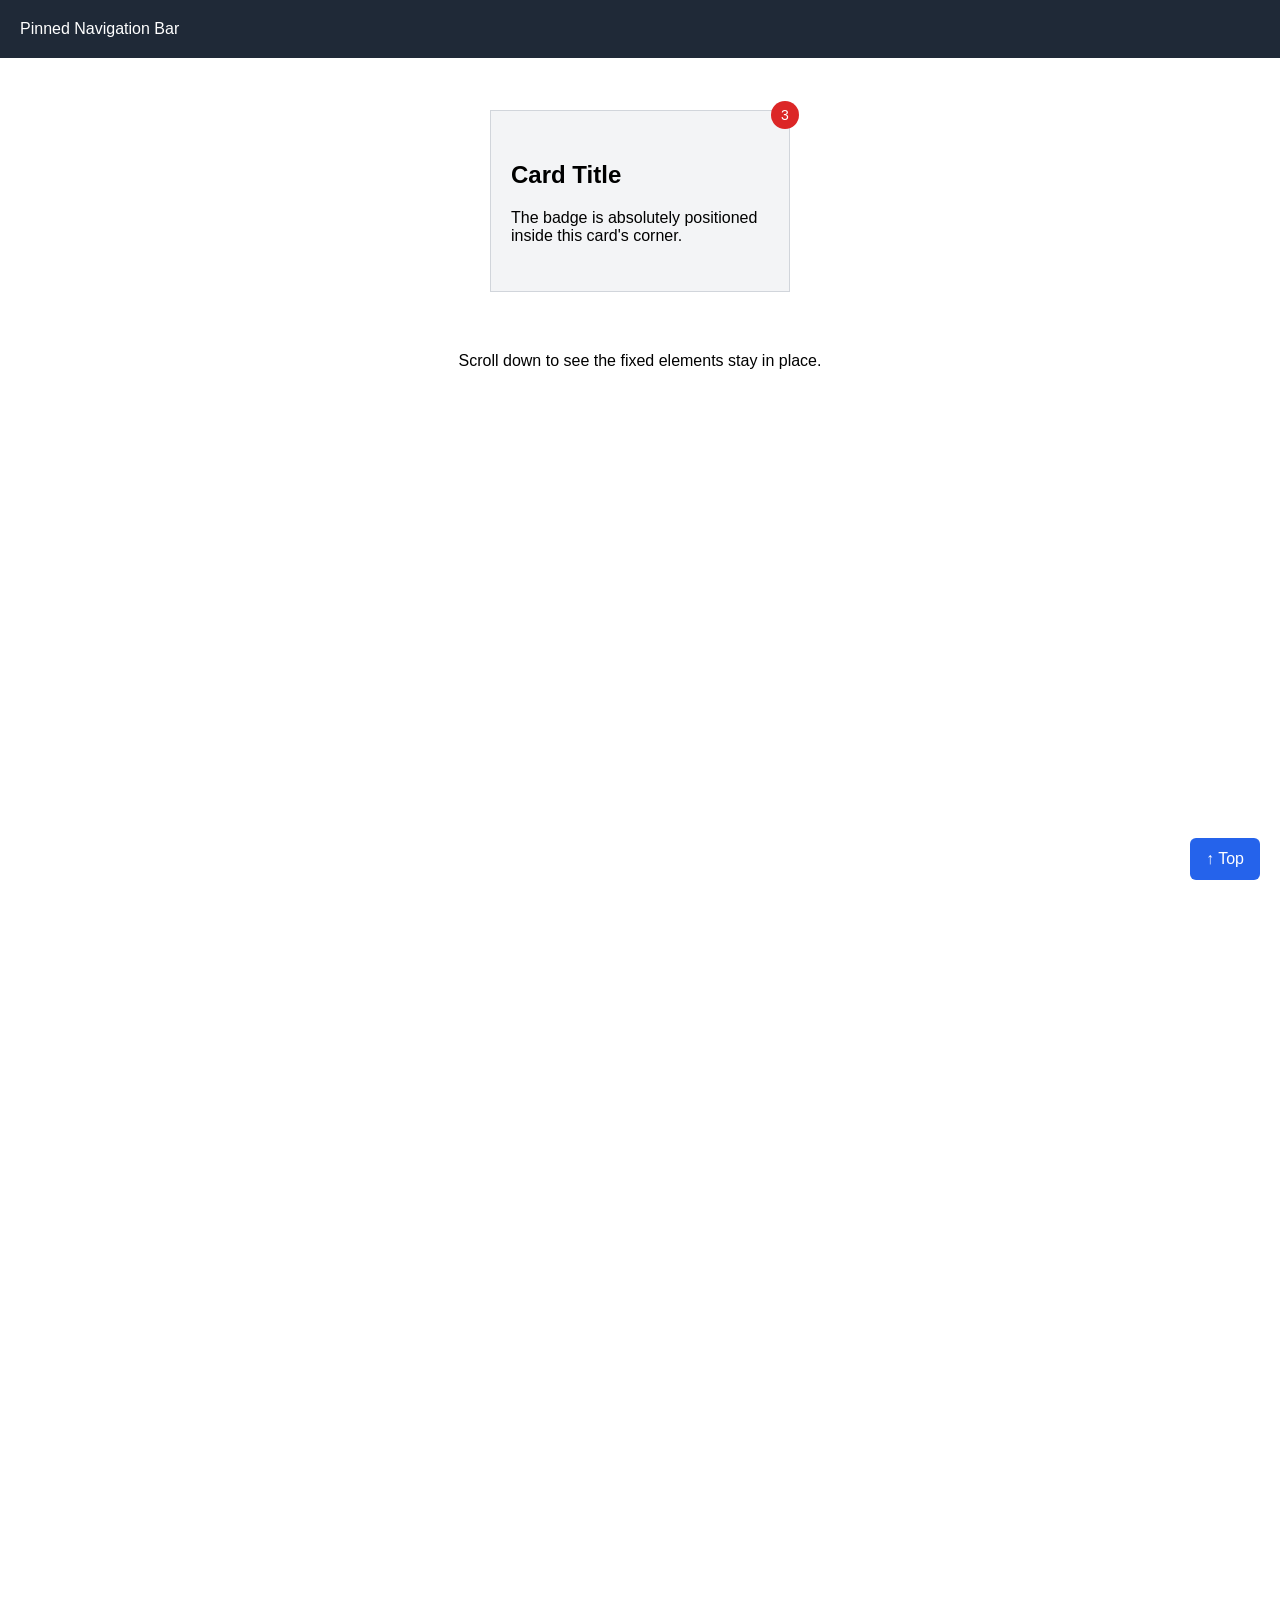
==== ex01/index.html @ 47ee9f5e "Add files via upload" ====
<!DOCTYPE html>
<html lang="en">
<head>
  <meta charset="UTF-8">
  <meta name="viewport" content="width=device-width, initial-scale=1.0">
  <title>Positioning</title>
  <link rel="stylesheet" href="style.css">
</head>
<body>
  <nav class="navbar">Pinned Navigation Bar</nav>

  <div class="card">
    <span class="badge">3</span>
    <h2>Card Title</h2>
    <p>The badge is absolutely positioned inside this card's corner.</p>
  </div>

  <div class="spacer">Scroll down to see the fixed elements stay in place.</div>

  <a href="#" class="back-to-top">&uarr; Top</a>
</body>
</html>
---- ex01/style.css ----
* {
  box-sizing: border-box;
}

body {
  margin: 0;
  padding-top: 70px;
  font-family: Arial, sans-serif;
}

.navbar {
  position: fixed;
  top: 0;
  left: 0;
  width: 100%;
  padding: 20px;
  background-color: #1f2937;
  color: #ffffff;
  z-index: 100;
}

.card {
  position: relative;
  width: 300px;
  margin: 40px auto;
  padding: 30px 20px;
  background-color: #f3f4f6;
  border: 1px solid #d1d5db;
}

.badge {
  position: absolute;
  top: -10px;
  right: -10px;
  width: 28px;
  height: 28px;
  line-height: 28px;
  text-align: center;
  border-radius: 50%;
  background-color: #dc2626;
  color: #ffffff;
  font-size: 14px;
  z-index: 10;
}

.spacer {
  height: 1500px;
  padding: 20px;
  text-align: center;
}

.back-to-top {
  position: fixed;
  bottom: 20px;
  right: 20px;
  padding: 12px 16px;
  background-color: #2563eb;
  color: #ffffff;
  text-decoration: none;
  border-radius: 6px;
  z-index: 100;
}
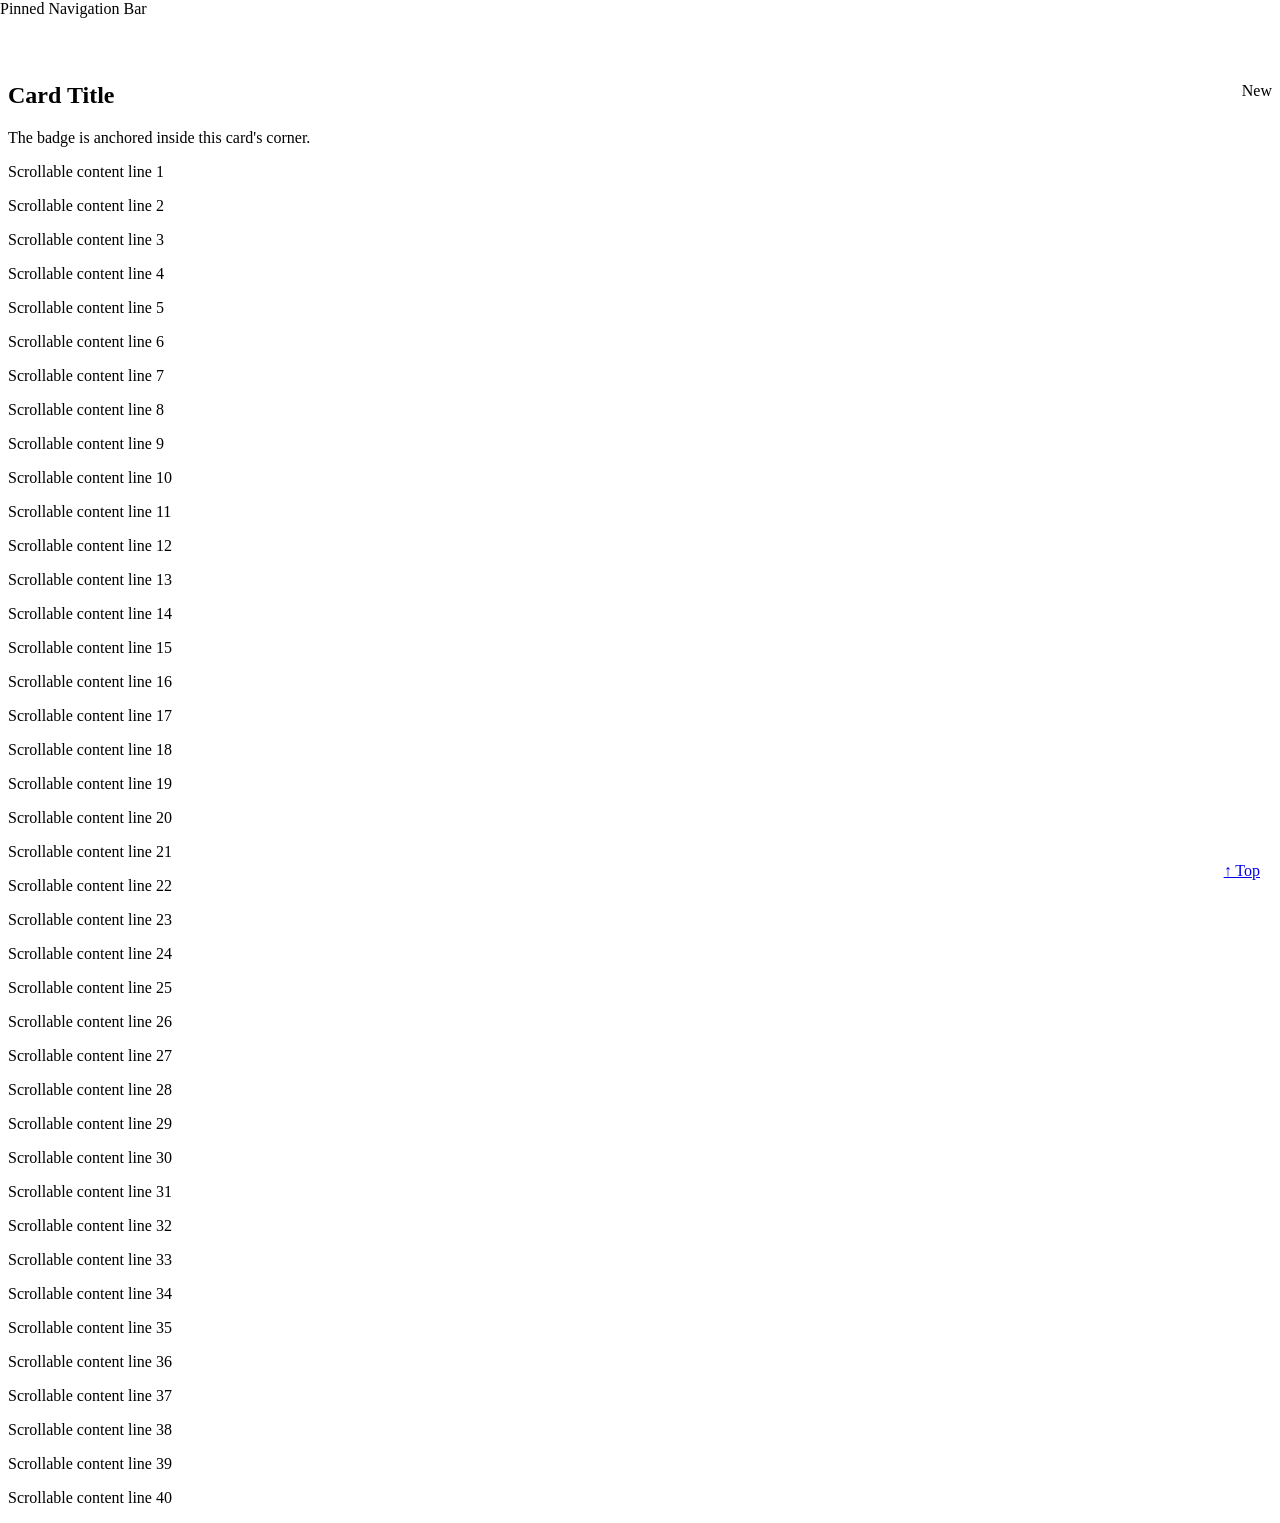
==== commit 16276dba: "Add files via upload" ====
--- a/ex01/index.html
+++ b/ex01/index.html
@@ -8,14 +8,54 @@
 </head>
 <body>
   <nav class="navbar">Pinned Navigation Bar</nav>
+  <br><br><br>
 
   <div class="card">
-    <span class="badge">3</span>
+    <span class="badge">New</span>
     <h2>Card Title</h2>
-    <p>The badge is absolutely positioned inside this card's corner.</p>
+    <p>The badge is anchored inside this card's corner.</p>
   </div>
 
-  <div class="spacer">Scroll down to see the fixed elements stay in place.</div>
+  <p>Scrollable content line 1</p>
+  <p>Scrollable content line 2</p>
+  <p>Scrollable content line 3</p>
+  <p>Scrollable content line 4</p>
+  <p>Scrollable content line 5</p>
+  <p>Scrollable content line 6</p>
+  <p>Scrollable content line 7</p>
+  <p>Scrollable content line 8</p>
+  <p>Scrollable content line 9</p>
+  <p>Scrollable content line 10</p>
+  <p>Scrollable content line 11</p>
+  <p>Scrollable content line 12</p>
+  <p>Scrollable content line 13</p>
+  <p>Scrollable content line 14</p>
+  <p>Scrollable content line 15</p>
+  <p>Scrollable content line 16</p>
+  <p>Scrollable content line 17</p>
+  <p>Scrollable content line 18</p>
+  <p>Scrollable content line 19</p>
+  <p>Scrollable content line 20</p>
+  <p>Scrollable content line 21</p>
+  <p>Scrollable content line 22</p>
+  <p>Scrollable content line 23</p>
+  <p>Scrollable content line 24</p>
+  <p>Scrollable content line 25</p>
+  <p>Scrollable content line 26</p>
+  <p>Scrollable content line 27</p>
+  <p>Scrollable content line 28</p>
+  <p>Scrollable content line 29</p>
+  <p>Scrollable content line 30</p>
+  <p>Scrollable content line 31</p>
+  <p>Scrollable content line 32</p>
+  <p>Scrollable content line 33</p>
+  <p>Scrollable content line 34</p>
+  <p>Scrollable content line 35</p>
+  <p>Scrollable content line 36</p>
+  <p>Scrollable content line 37</p>
+  <p>Scrollable content line 38</p>
+  <p>Scrollable content line 39</p>
+  <p>Scrollable content line 40</p>
 
   <a href="#" class="back-to-top">&uarr; Top</a>
 </body>
--- a/ex01/style.css
+++ b/ex01/style.css
@@ -1,62 +1,25 @@
-* {
-  box-sizing: border-box;
-}
-
-body {
-  margin: 0;
-  padding-top: 70px;
-  font-family: Arial, sans-serif;
-}
-
 .navbar {
   position: fixed;
   top: 0;
   left: 0;
-  width: 100%;
-  padding: 20px;
-  background-color: #1f2937;
-  color: #ffffff;
+  right: 0;
   z-index: 100;
 }
 
 .card {
   position: relative;
-  width: 300px;
-  margin: 40px auto;
-  padding: 30px 20px;
-  background-color: #f3f4f6;
-  border: 1px solid #d1d5db;
 }
 
 .badge {
   position: absolute;
-  top: -10px;
-  right: -10px;
-  width: 28px;
-  height: 28px;
-  line-height: 28px;
-  text-align: center;
-  border-radius: 50%;
-  background-color: #dc2626;
-  color: #ffffff;
-  font-size: 14px;
+  top: 0;
+  right: 0;
   z-index: 10;
-}
-
-.spacer {
-  height: 1500px;
-  padding: 20px;
-  text-align: center;
 }
 
 .back-to-top {
   position: fixed;
   bottom: 20px;
   right: 20px;
-  padding: 12px 16px;
-  background-color: #2563eb;
-  color: #ffffff;
-  text-decoration: none;
-  border-radius: 6px;
   z-index: 100;
 }
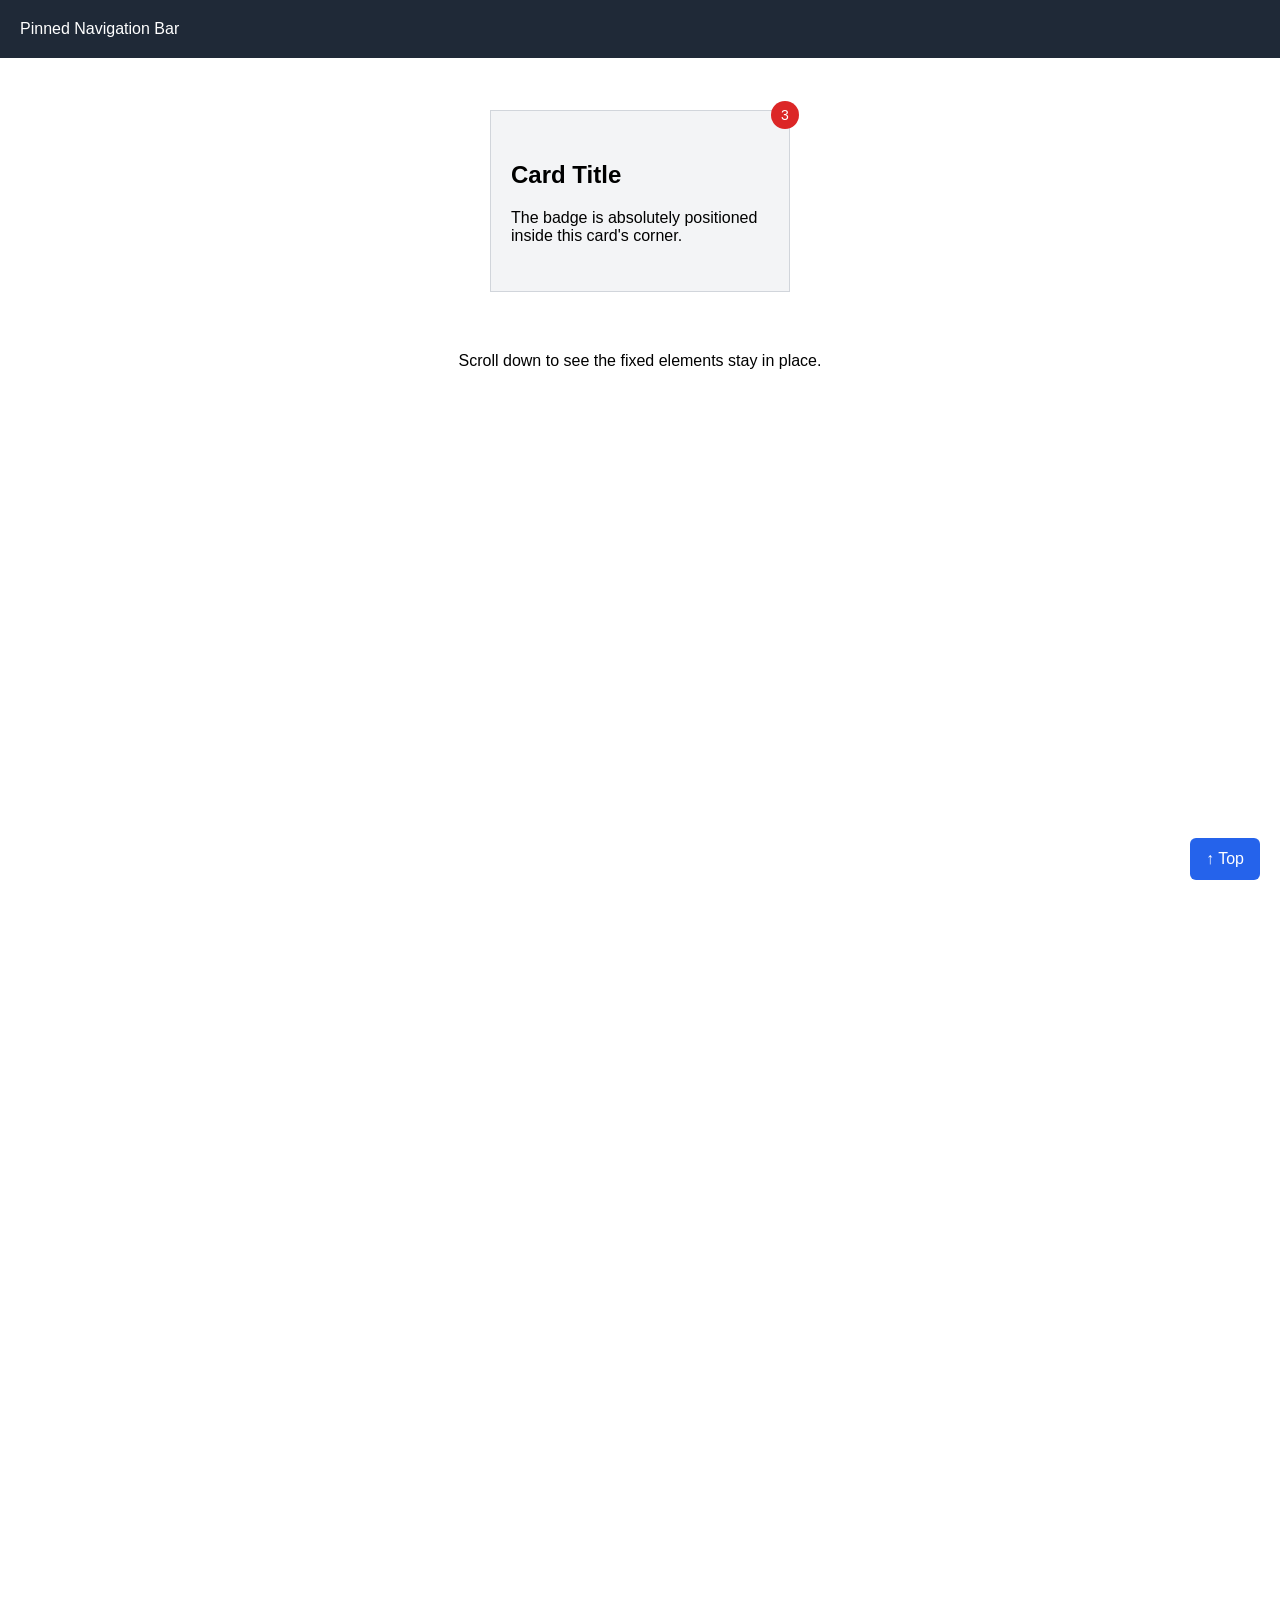
==== commit 070140b9: "Add files via upload" ====
--- a/ex01/index.html
+++ b/ex01/index.html
@@ -8,54 +8,14 @@
 </head>
 <body>
   <nav class="navbar">Pinned Navigation Bar</nav>
-  <br><br><br>
 
   <div class="card">
-    <span class="badge">New</span>
+    <span class="badge">3</span>
     <h2>Card Title</h2>
-    <p>The badge is anchored inside this card's corner.</p>
+    <p>The badge is absolutely positioned inside this card's corner.</p>
   </div>
 
-  <p>Scrollable content line 1</p>
-  <p>Scrollable content line 2</p>
-  <p>Scrollable content line 3</p>
-  <p>Scrollable content line 4</p>
-  <p>Scrollable content line 5</p>
-  <p>Scrollable content line 6</p>
-  <p>Scrollable content line 7</p>
-  <p>Scrollable content line 8</p>
-  <p>Scrollable content line 9</p>
-  <p>Scrollable content line 10</p>
-  <p>Scrollable content line 11</p>
-  <p>Scrollable content line 12</p>
-  <p>Scrollable content line 13</p>
-  <p>Scrollable content line 14</p>
-  <p>Scrollable content line 15</p>
-  <p>Scrollable content line 16</p>
-  <p>Scrollable content line 17</p>
-  <p>Scrollable content line 18</p>
-  <p>Scrollable content line 19</p>
-  <p>Scrollable content line 20</p>
-  <p>Scrollable content line 21</p>
-  <p>Scrollable content line 22</p>
-  <p>Scrollable content line 23</p>
-  <p>Scrollable content line 24</p>
-  <p>Scrollable content line 25</p>
-  <p>Scrollable content line 26</p>
-  <p>Scrollable content line 27</p>
-  <p>Scrollable content line 28</p>
-  <p>Scrollable content line 29</p>
-  <p>Scrollable content line 30</p>
-  <p>Scrollable content line 31</p>
-  <p>Scrollable content line 32</p>
-  <p>Scrollable content line 33</p>
-  <p>Scrollable content line 34</p>
-  <p>Scrollable content line 35</p>
-  <p>Scrollable content line 36</p>
-  <p>Scrollable content line 37</p>
-  <p>Scrollable content line 38</p>
-  <p>Scrollable content line 39</p>
-  <p>Scrollable content line 40</p>
+  <div class="spacer">Scroll down to see the fixed elements stay in place.</div>
 
   <a href="#" class="back-to-top">&uarr; Top</a>
 </body>
--- a/ex01/style.css
+++ b/ex01/style.css
@@ -1,25 +1,62 @@
+* {
+  box-sizing: border-box;
+}
+
+body {
+  margin: 0;
+  padding-top: 70px;
+  font-family: Arial, sans-serif;
+}
+
 .navbar {
   position: fixed;
   top: 0;
   left: 0;
-  right: 0;
+  width: 100%;
+  padding: 20px;
+  background-color: #1f2937;
+  color: #ffffff;
   z-index: 100;
 }
 
 .card {
   position: relative;
+  width: 300px;
+  margin: 40px auto;
+  padding: 30px 20px;
+  background-color: #f3f4f6;
+  border: 1px solid #d1d5db;
 }
 
 .badge {
   position: absolute;
-  top: 0;
-  right: 0;
+  top: -10px;
+  right: -10px;
+  width: 28px;
+  height: 28px;
+  line-height: 28px;
+  text-align: center;
+  border-radius: 50%;
+  background-color: #dc2626;
+  color: #ffffff;
+  font-size: 14px;
   z-index: 10;
+}
+
+.spacer {
+  height: 1500px;
+  padding: 20px;
+  text-align: center;
 }
 
 .back-to-top {
   position: fixed;
   bottom: 20px;
   right: 20px;
+  padding: 12px 16px;
+  background-color: #2563eb;
+  color: #ffffff;
+  text-decoration: none;
+  border-radius: 6px;
   z-index: 100;
 }
